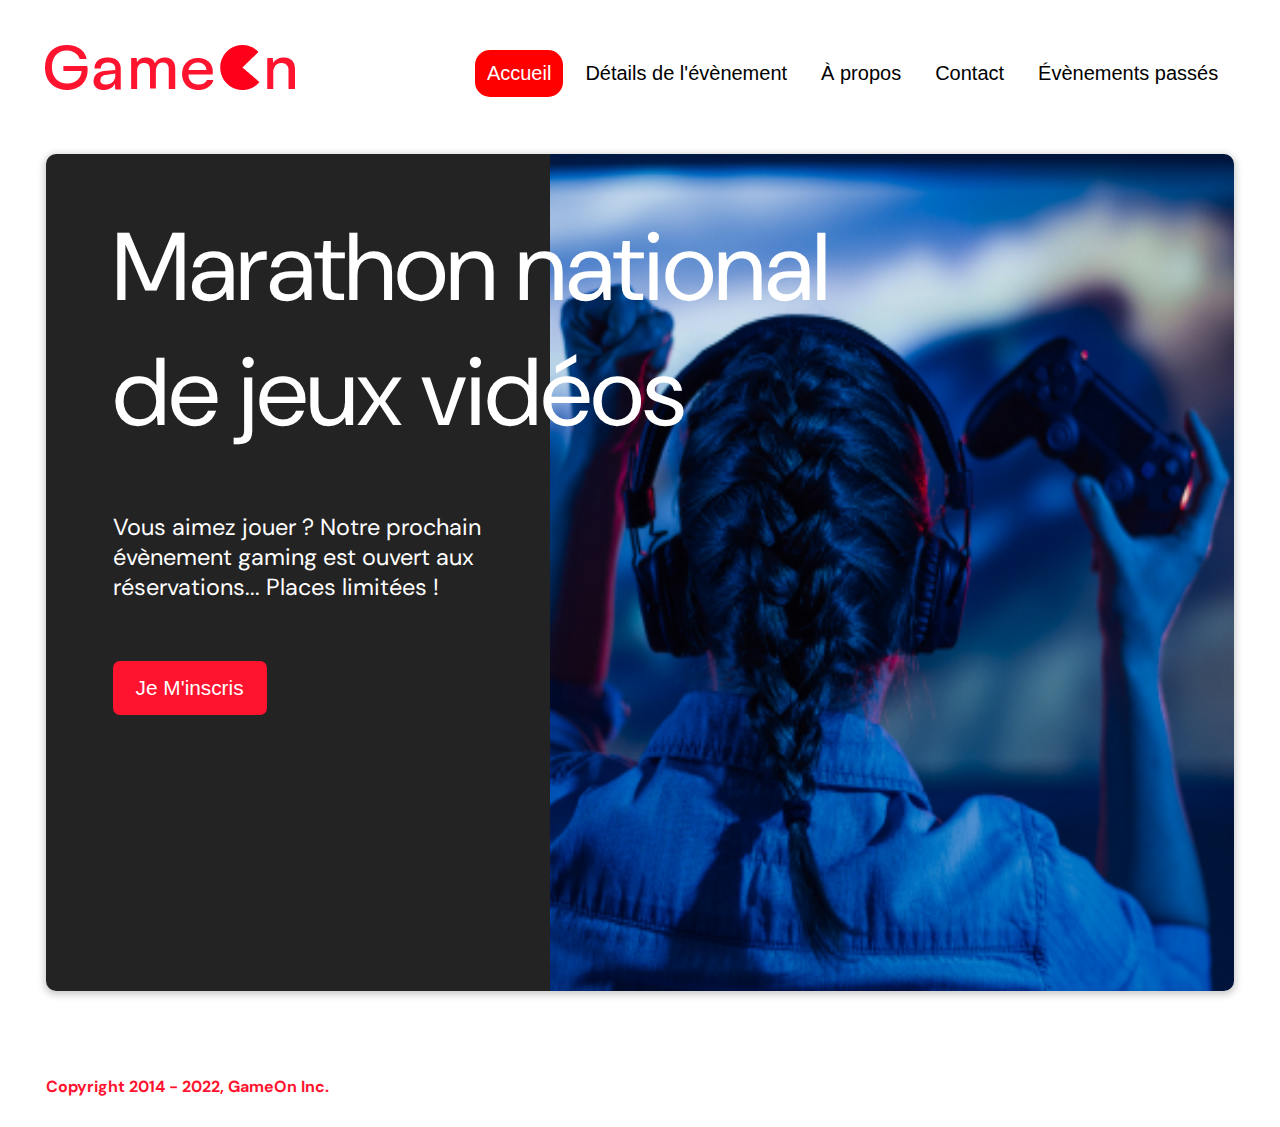
==== starterOnly/index.html @ 728fa9ab "First commit, dispatch fichiers dans les dossiers" ====
<!DOCTYPE html>
<html lang="fr">

<head>
  <meta charset="utf-8" />
  <title>Reservation GameOn</title>
  <meta name="viewport" content="width=device-width,initial-scale=1" />
  <link rel="stylesheet" href="./css/modal.css" />
  <link rel="stylesheet" href="https://cdnjs.cloudflare.com/ajax/libs/font-awesome/4.7.0/css/font-awesome.min.css">
  <link href="https://fonts.googleapis.com/css?family=DM+Sans" rel="stylesheet" />
</head>

<body>
  <div class="topnav" id="myTopnav">
    <div class="header-logo">
      <img alt="logo" src="./img/Logo.png" width="auto" height="auto" />
    </div>
    <div class="main-navbar">

      <a href="#" class="active"><span>Accueil</span></a>
      <a href="#"><span>Détails de l'évènement</span></a>
      <a href="#"><span>À propos</span></a>
      <a href="#"><span>Contact</span></a>
      <a href="#"><span>Évènements passés</span></a>
      <a href="javascript:void(0);" class="icon" onclick="editNav()">
        <i class="fa fa-bars"></i>
      </a>
    </div>
  </div>
  </div>
  <main>
    <div class="hero-section">
      <div class="hero-content">
        <h1 class="hero-headline">
          Marathon national<br>
          de jeux vidéos
        </h1>
        <p class="hero-text">
          Vous aimez jouer ? Notre prochain évènement gaming est ouvert
          aux réservations... Places limitées !
        </p>
        <button class="btn-signup modal-btn">
          je m'inscris
        </button>
      </div>
      <div class="hero-img">
        <img src="./img/bg_img.jpg" alt="img" />
      </div>
      <button class="btn-signup modal-btn">
        je m'inscris
      </button>
    </div>
    <!-- Début modal -->
    <div class="bground">
      <div class="content">
        <span class="close"></span>
        <div class="modal-body">
          <form name="reserve" action="./index.html" method="get" onsubmit="return validate();">
            <div class="formData">
              <label>Prénom</label><br>
              <input class="text-control" type="text" id="first" name="first" minlength="2" /><br>
            </div>
            <div class="formData">
              <label>Nom</label><br>
              <input class="text-control" type="text" id="last" name="last" /><br>
            </div>
            <div class="formData">
              <label>E-mail</label><br>
              <input class="text-control" type="email" id="email" name="email" /><br>
            </div>
            <div class="formData">
              <label>Date de naissance</label><br>
              <input class="text-control" type="date" id="birthdate" name="birthdate" /><br>
            </div>
            <div class="formData">
              <label>À combien de tournois GameOn avez-vous déjà participé ?</label><br>
              <input type="number" class="text-control" id="quantity" name="quantity" min="0" max="99">
            </div>
            <p class="text-label">A quel tournoi souhaitez-vous participer cette année ?</p>
            <div class="formData">
              <input class="checkbox-input" type="radio" id="location1" name="location" value="New York" />
              <label class="checkbox-label" for="location1">
                <span class="checkbox-icon"></span>
                New York</label>
              <input class="checkbox-input" type="radio" id="location2" name="location" value="San Francisco" />
              <label class="checkbox-label" for="location2">
                <span class="checkbox-icon"></span>
                San Francisco</label>
              <input class="checkbox-input" type="radio" id="location3" name="location" value="Seattle" />
              <label class="checkbox-label" for="location3">
                <span class="checkbox-icon"></span>
                Seattle</label>
              <input class="checkbox-input" type="radio" id="location4" name="location" value="Chicago" />
              <label class="checkbox-label" for="location4">
                <span class="checkbox-icon"></span>
                Chicago</label>
              <input class="checkbox-input" type="radio" id="location5" name="location" value="Boston" />
              <label class="checkbox-label" for="location5">
                <span class="checkbox-icon"></span>
                Boston</label>
              <input class="checkbox-input" type="radio" id="location6" name="location" value="Portland" />
              <label class="checkbox-label" for="location6">
                <span class="checkbox-icon"></span>
                Portland</label>
            </div>

            <div class="formData">
              <input class="checkbox-input" type="checkbox" id="checkbox1" checked />
              <label class="checkbox2-label" for="checkbox1" required>
                <span class="checkbox-icon"></span>
                J'ai lu et accepté les conditions d'utilisation.
              </label>
              <br>
              <input class="checkbox-input" type="checkbox" id="checkbox2" />
              <label class="checkbox2-label" for="checkbox2">
                <span class="checkbox-icon"></span>
                Je souhaite être prévenu des prochains évènements.
              </label>
              <br>
            </div>
            <input class="btn-submit" type="submit" class="button" value="C'est parti" />
          </form>
        </div>
      </div>
    </div>
  </main>
  <footer>
    <p class="copyrights">
      Copyright 2014 - 2022, GameOn Inc.
    </p>
  </footer>
</body>

</html>
<script src="./js/modal.js"></script>
---- starterOnly/css/modal.css ----
:root {
  --font-default: "DM Sans", Arial, Helvetica, sans-serif;
  --font-slab: var(--font-default);
  --modal-duration: 0.8s;
}

* {
  box-sizing: border-box;
  margin: 0;
  padding: 0;
}

/* Landing Page */

body {
  margin: 0;
  display: flex;
  flex-direction: column;
  background-image: url("background.png");
  font-family: var(--font-default);
  font-size: 18px;
  max-width: 1300px;
  margin: 0 auto;
}

p {
  margin-bottom: 0;
  padding: 0.5vw;
}

img {
  padding-right: 1rem;
}

.topnav {
  overflow: hidden;
  margin: 3.5%;
}

.header-logo {
  float: left;
}

.main-navbar {
  float: right;
}

.topnav a {
  float: left;
  display: block;
  color: #000000;
  text-align: center;
  padding: 12px 12px;
  margin: 5px;
  text-decoration: none;
  font-size: 20px;
  font-family: Roboto, sans-serif;
}

.topnav a:hover {
  background-color: #ff0000;
  color: #ffffff;
  border-radius: 15px;
}

.topnav a.active {
  background-color: #ff0000;
  color: #ffffff;
  border-radius: 15px;
}

.topnav .icon {
  display: none;
}

@media screen and (max-width: 768px) {
  .topnav a {
    display: none;
  }

  .topnav a.icon {
    float: right;
    display: block;
  }
}

@media screen and (max-width: 768px) {
  .topnav.responsive {
    position: relative;
  }

  .topnav.responsive .icon {
    position: absolute;
    right: 0;
    top: 0;
  }

  .topnav.responsive a {
    float: none;
    display: block;
    text-align: left;
  }
}

@media screen and (max-width: 540px) {
  .topnav a {
    display: none;
  }

  .topnav a.icon {
    float: right;
    display: block;
    margin-top: -15px;
  }
}

main {
  font-size: 130%;
  font-weight: bolder;
  color: black;
  padding-top: 0.5vw;
  padding-left: 2vw;
  padding-right: 2vw;
  margin: 1px 20px 15px;
  border-radius: 2rem;
  text-align: justify;


}

.modal-btn {
  font-size: 145%;
  background: #fe142f;
  display: flex;
  margin: auto;
  padding: 2em;
  color: #fff;
  padding: 0.75rem 2.5rem;
  border-radius: 1rem;
  cursor: pointer;
}

.modal-btn:hover {
  background: #3876ac;
}

.footer {
  margin: 20px;
  padding: 10px;
  font-family: var(--font-slab);
}

/* Modal form */

.button {
  background: #fe142f;
  margin-top: 0.5em;
  padding: 1em;
  color: #fff;
  border-radius: 15px;
  cursor: pointer;
  font-size: 16px;
}

.button:hover {
  background: #3876ac;
}

.smFont {
  font-size: 16px;
}

/* < !-- Début modal --> */

.bground {
  display: none;
  position: fixed;
  z-index: 1;
  left: 0;
  top: 0;
  height: 100%;
  width: 100%;
  overflow: auto;
  background-color: rgba(26, 39, 156, 0.4);
}

.content {
  margin: 5% auto;
  width: 100%;
  max-width: 500px;
  animation-name: modalopen;
  animation-duration: var(--modal-duration);
  background: #232323;
  border-radius: 10px;
  overflow: hidden;
  position: relative;
  color: #fff;
  padding-top: 10px;
}

.modal-body {
  padding: 15px 8%;
  margin: 15px auto;
}

label {
  font-family: var(--font-default);
  font-size: 17px;
  font-weight: normal;
  display: inline-block;
  margin-bottom: 11px;
}

input {
  padding: 8px;
  border: 0.8px solid #ccc;
  outline: none;
}

.text-control {
  margin: 0;
  padding: 8px;
  width: 100%;
  border-radius: 8px;
  font-size: 20px;
  height: 48px;
}

.formData[data-error]::after {
  content: attr(data-error);
  font-size: 0.4em;
  color: #e54858;
  display: block;
  margin-top: 7px;
  margin-bottom: 7px;
  text-align: right;
  line-height: 0.3;
  opacity: 0;
  transition: 0.3s;
}

.formData[data-error-visible="true"]::after {
  opacity: 1;
}

.formData[data-error-visible="true"] .text-control {
  border: 2px solid #e54858;
}

/* 
input[data-error]::after {
    content: attr(data-error);
    font-size: 0.4em;
    color: red;
} */

.checkbox-label,
.checkbox2-label {
  position: relative;
  margin-left: 36px;
  font-size: 12px;
  font-weight: normal;
}

.checkbox-label .checkbox-icon,
.checkbox2-label .checkbox-icon {
  display: block;
  width: 20px;
  height: 20px;
  border: 2px solid #279e7a;
  border-radius: 50%;
  text-indent: 29px;
  white-space: nowrap;
  position: absolute;
  left: -30px;
  top: -1px;
  transition: 0.3s;
}

.checkbox-label .checkbox-icon::after,
.checkbox2-label .checkbox-icon::after {
  content: "";
  width: 13px;
  height: 13px;
  background-color: #279e7a;
  border-radius: 50%;
  text-indent: 29px;
  white-space: nowrap;
  position: absolute;
  left: 50%;
  top: 50%;
  transform: translate(-50%, -50%);
  transition: 0.3s;
  opacity: 0;
}

.checkbox-input {
  display: none;
}

.checkbox-input:checked+.checkbox-label .checkbox-icon::after,
.checkbox-input:checked+.checkbox2-label .checkbox-icon::after {
  opacity: 1;
}

.checkbox-input:checked+.checkbox2-label .checkbox-icon {
  background: #279e7a;
}

.checkbox2-label .checkbox-icon {
  border-radius: 4px;
  border: 0;
  background: #c4c4c4;
}

.checkbox2-label .checkbox-icon::after {
  width: 7px;
  height: 4px;
  border-radius: 2px;
  background: transparent;
  border: 2px solid transparent;
  border-bottom-color: #fff;
  border-left-color: #fff;
  transform: rotate(-55deg);
  left: 21%;
  top: 19%;
}

.close {
  position: absolute;
  right: 15px;
  top: 15px;
  width: 32px;
  height: 32px;
  opacity: 1;
  cursor: pointer;
  transform: scale(0.7);
}

.close:before,
.close:after {
  position: absolute;
  left: 15px;
  content: " ";
  height: 33px;
  width: 3px;
  background-color: #fff;
}

.close:before {
  transform: rotate(45deg);
}

.close:after {
  transform: rotate(-45deg);
}

.btn-submit,
.btn-signup {
  background: #fe142f;
  display: block;
  margin: 0 auto;
  border-radius: 7px;
  font-size: 1rem;
  padding: 12px 82px;
  color: #fff;
  cursor: pointer;
  border: 0;
}

/* custom select styles */
.custom-select {
  position: relative;
  font-family: Arial;
  font-size: 1.1rem;
  font-weight: normal;
}

.custom-select select {
  display: none;
}

.select-selected {
  background-color: #fff;
}

/* Style the arrow inside the select element: */
.select-selected:after {
  position: absolute;
  content: "";
  top: 10px;
  right: 13px;
  width: 11px;
  height: 11px;
  border: 3px solid transparent;
  border-bottom-color: #f00;
  border-left-color: #f00;
  transform: rotate(-48deg);
  border-radius: 5px 0 5px 0;
}

/* Point the arrow upwards when the select box is open (active): */
.select-selected.select-arrow-active:after {
  transform: rotate(135deg);
  top: 13px;
}

.select-items div,
.select-selected {
  color: #000;
  padding: 11px 16px;
  border: 1px solid transparent;
  border-color: transparent transparent rgba(0, 0, 0, 0.1) transparent;
  cursor: pointer;
  border-radius: 8px;
  height: 48px;
}

/* Style items (options): */
.select-items {
  position: absolute;
  background-color: #fff;
  top: 89%;
  left: 0;
  right: 0;
  z-index: 99;
}

/* Hide the items when the select box is closed: */
.select-hide {
  display: none;
}

.select-items div:hover,
.same-as-selected {
  background-color: rgba(0, 0, 0, 0.1);
}

/* custom select end */
.text-label {
  font-weight: normal;
  font-size: 16px;
}

.hero-section {
  min-height: 93vh;
  border-radius: 10px;
  display: grid;
  grid-template-columns: repeat(12, 1fr);
  overflow: hidden;
  box-shadow: 0 2px 7px 2px rgba(0, 0, 0, 0.2);
  margin-bottom: 10px;
}

.hero-content {
  padding: 51px 67px;
  grid-column: span 4;
  background: #232323;
  color: #fff;
  position: relative;
  text-align: left;
  min-width: 424px;
}

.hero-content::after {
  content: "";
  width: 100%;
  height: 100%;
  background: #232323;
  position: absolute;
  right: -80px;
  top: 0;
}

.hero-content>* {
  position: relative;
  z-index: 1;
}

.hero-headline {
  font-size: 6rem;
  font-weight: normal;
  white-space: nowrap;
}

.hero-text {
  width: 146%;
  font-weight: normal;
  margin-top: 57px;
  padding: 0;
}

.btn-signup {
  outline: none;
  text-transform: capitalize;
  font-size: 1.3rem;
  padding: 15px 23px;
  margin: 0;
  margin-top: 59px;
}

.hero-img {
  grid-column: span 8;
}

.hero-img img {
  width: 100%;
  height: 100%;
  display: block;
  padding: 0;
}

.copyrights {
  color: #fe142f;
  padding: 0;
  font-size: 1rem;
  margin: 60px 0 30px;
  font-weight: bolder;
}

.hero-section>.btn-signup {
  display: none;
}

footer {
  padding-left: 2vw;
  padding-right: 2vw;
  margin: 0 20px;
}

@media screen and (max-width: 800px) {
  .hero-section {
    display: block;
    box-shadow: unset;
  }

  .hero-content {
    background: #fff;
    color: #000;
    padding: 20px;
  }

  .hero-content::after {
    content: unset;
  }

  .hero-content .btn-signup {
    display: none;
  }

  .hero-headline {
    font-size: 4.5rem;
    white-space: normal;
  }

  .hero-text {
    width: unset;
    font-size: 1.5rem;
  }

  .hero-img img {
    border-radius: 10px;
    margin-top: 40px;
  }

  .hero-section>.btn-signup {
    display: block;
    margin: 32px auto 10px;
    padding: 12px 35px;
  }

  .copyrights {
    margin-top: 50px;
    text-align: center;
  }
}

@keyframes modalopen {
  from {
    opacity: 0;
    transform: translateY(-150px);
  }

  to {
    opacity: 1;
  }
}
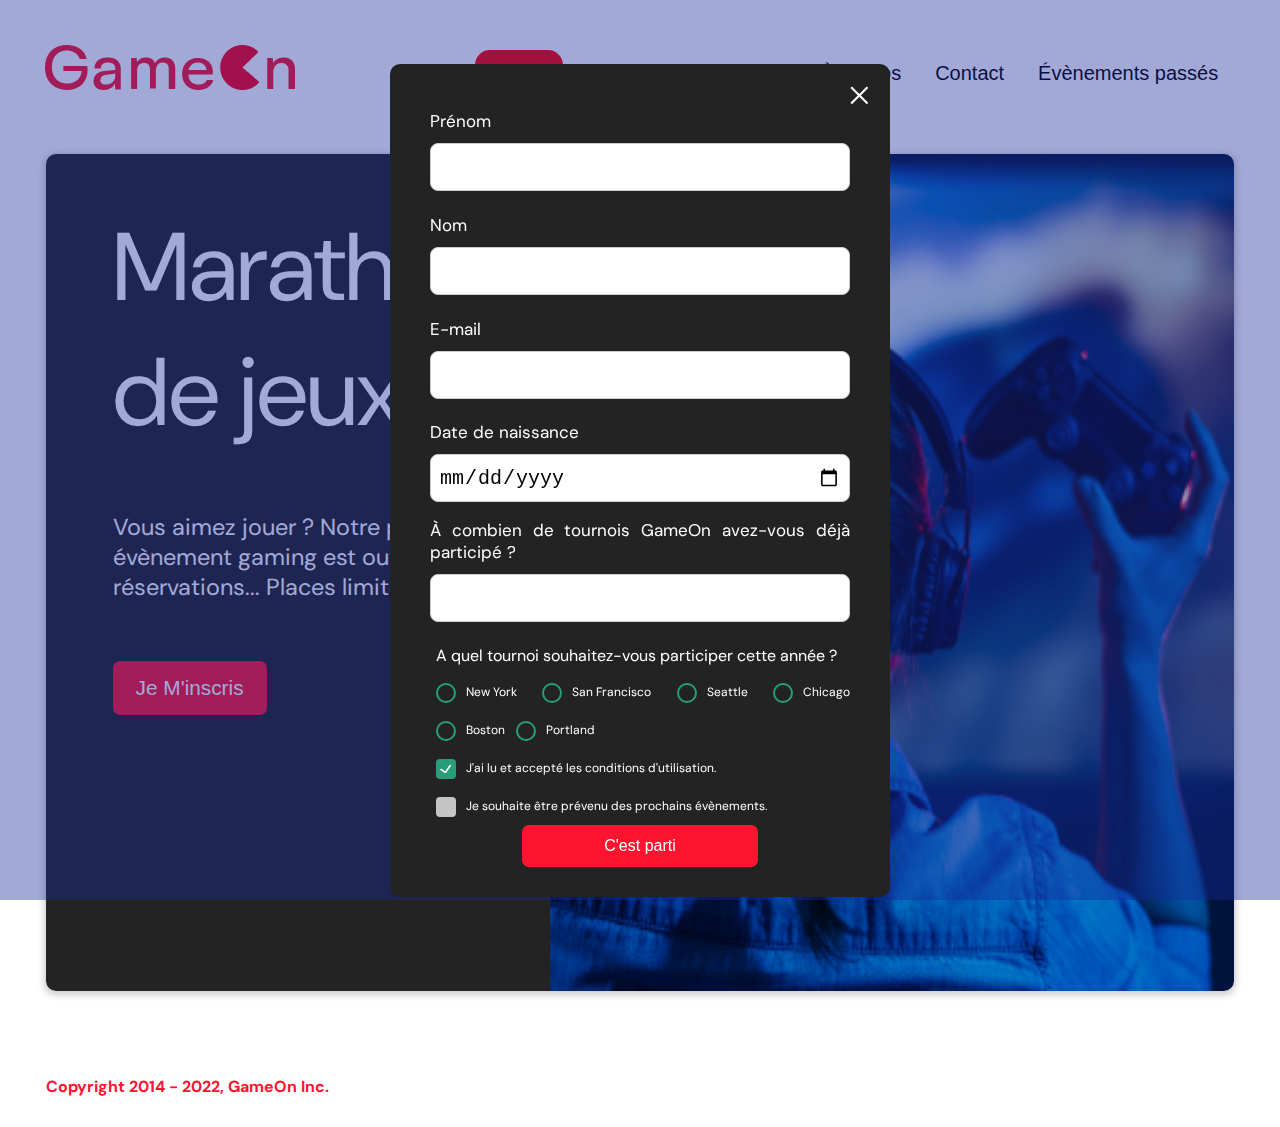
==== commit 90339184: "Gestion des erreurs simple ok" ====
--- a/starterOnly/index.html
+++ b/starterOnly/index.html
@@ -1,9 +1,9 @@
 <!DOCTYPE html>
-<html lang="fr">
+<html lang="en">
 
 <head>
   <meta charset="utf-8" />
-  <title>Reservation GameOn</title>
+  <title>Reservation</title>
   <meta name="viewport" content="width=device-width,initial-scale=1" />
   <link rel="stylesheet" href="./css/modal.css" />
   <link rel="stylesheet" href="https://cdnjs.cloudflare.com/ajax/libs/font-awesome/4.7.0/css/font-awesome.min.css">
@@ -11,6 +11,7 @@
 </head>
 
 <body>
+  <!-- NavBar -->
   <div class="topnav" id="myTopnav">
     <div class="header-logo">
       <img alt="logo" src="./img/Logo.png" width="auto" height="auto" />
@@ -28,6 +29,8 @@
     </div>
   </div>
   </div>
+
+  <!-- Page Principale -->
   <main>
     <div class="hero-section">
       <div class="hero-content">
@@ -50,31 +53,41 @@
         je m'inscris
       </button>
     </div>
-    <!-- Début modal -->
-    <div class="bground">
+
+    <!-- Modale -->
+    <div class="bground" style="display: block;">
       <div class="content">
         <span class="close"></span>
         <div class="modal-body">
           <form name="reserve" action="./index.html" method="get" onsubmit="return validate();">
-            <div class="formData">
-              <label>Prénom</label><br>
+
+            <!-- Infos User -->
+            <div class="formData" data-error="false">
+              <label for="first">Prénom</label><br>
               <input class="text-control" type="text" id="first" name="first" minlength="2" /><br>
+              <span class="errorMessage"></span>
             </div>
-            <div class="formData">
-              <label>Nom</label><br>
+            <div class="formData" data-error="false">
+              <label for="last">Nom</label><br>
               <input class="text-control" type="text" id="last" name="last" /><br>
+              <span class="errorMessage"></span>
             </div>
-            <div class="formData">
-              <label>E-mail</label><br>
+            <div class="formData" data-error="false">
+              <label for="email">E-mail</label><br>
               <input class="text-control" type="email" id="email" name="email" /><br>
+              <span class="errorMessage"></span>
             </div>
-            <div class="formData">
-              <label>Date de naissance</label><br>
+            <div class="formData" data-error="false">
+              <label for="birthdate">Date de naissance</label><br>
               <input class="text-control" type="date" id="birthdate" name="birthdate" /><br>
+              <span class="errorMessage"></span>
             </div>
-            <div class="formData">
+
+            <!-- Infos Tournoi User -->
+            <div class="formData" data-error="false">
               <label>À combien de tournois GameOn avez-vous déjà participé ?</label><br>
               <input type="number" class="text-control" id="quantity" name="quantity" min="0" max="99">
+              <span class="errorMessage"></span>
             </div>
             <p class="text-label">A quel tournoi souhaitez-vous participer cette année ?</p>
             <div class="formData">
@@ -104,6 +117,7 @@
                 Portland</label>
             </div>
 
+            <!-- Conditions Générales -->
             <div class="formData">
               <input class="checkbox-input" type="checkbox" id="checkbox1" checked />
               <label class="checkbox2-label" for="checkbox1" required>
@@ -118,12 +132,13 @@
               </label>
               <br>
             </div>
-            <input class="btn-submit" type="submit" class="button" value="C'est parti" />
+            <input class="btn-submit button" type="submit" value="C'est parti" />
           </form>
         </div>
       </div>
     </div>
   </main>
+
   <footer>
     <p class="copyrights">
       Copyright 2014 - 2022, GameOn Inc.
@@ -132,4 +147,6 @@
 </body>
 
 </html>
-<script src="./js/modal.js"></script>+
+<!-- Scripts -->
+<script src="./js/modal.js" defer></script>--- a/starterOnly/css/modal.css
+++ b/starterOnly/css/modal.css
@@ -11,12 +11,11 @@
 }
 
 /* Landing Page */
-
 body {
   margin: 0;
   display: flex;
   flex-direction: column;
-  background-image: url("background.png");
+  /* background-image: url("background.png"); */
   font-family: var(--font-default);
   font-size: 18px;
   max-width: 1300px;
@@ -73,47 +72,6 @@
   display: none;
 }
 
-@media screen and (max-width: 768px) {
-  .topnav a {
-    display: none;
-  }
-
-  .topnav a.icon {
-    float: right;
-    display: block;
-  }
-}
-
-@media screen and (max-width: 768px) {
-  .topnav.responsive {
-    position: relative;
-  }
-
-  .topnav.responsive .icon {
-    position: absolute;
-    right: 0;
-    top: 0;
-  }
-
-  .topnav.responsive a {
-    float: none;
-    display: block;
-    text-align: left;
-  }
-}
-
-@media screen and (max-width: 540px) {
-  .topnav a {
-    display: none;
-  }
-
-  .topnav a.icon {
-    float: right;
-    display: block;
-    margin-top: -15px;
-  }
-}
-
 main {
   font-size: 130%;
   font-weight: bolder;
@@ -150,8 +108,50 @@
   font-family: var(--font-slab);
 }
 
+@media screen and (max-width: 768px) {
+  .topnav a {
+    display: none;
+  }
+
+  .topnav a.icon {
+    float: right;
+    display: block;
+  }
+}
+
+@media screen and (max-width: 768px) {
+  .topnav.responsive {
+    position: relative;
+  }
+
+  .topnav.responsive .icon {
+    position: absolute;
+    right: 0;
+    top: 0;
+  }
+
+  .topnav.responsive a {
+    float: none;
+    display: block;
+    text-align: left;
+  }
+}
+
+
+@media screen and (max-width: 540px) {
+  .topnav a {
+    display: none;
+  }
+
+  .topnav a.icon {
+    float: right;
+    display: block;
+    margin-top: -15px;
+  }
+}
+
+
 /* Modal form */
-
 .button {
   background: #fe142f;
   margin-top: 0.5em;
@@ -169,8 +169,6 @@
 .smFont {
   font-size: 16px;
 }
-
-/* < !-- Début modal --> */
 
 .bground {
   display: none;
@@ -247,11 +245,16 @@
   border: 2px solid #e54858;
 }
 
-/* 
-input[data-error]::after {
-    content: attr(data-error);
-    font-size: 0.4em;
-    color: red;
+.errorMessage {
+  color: red;
+  background-color: yellow;
+  text-align: center;
+}
+
+/* input[data-error]::after {
+  content: attr(data-error);
+  font-size: 0.4em;
+  color: red;
 } */
 
 .checkbox-label,
